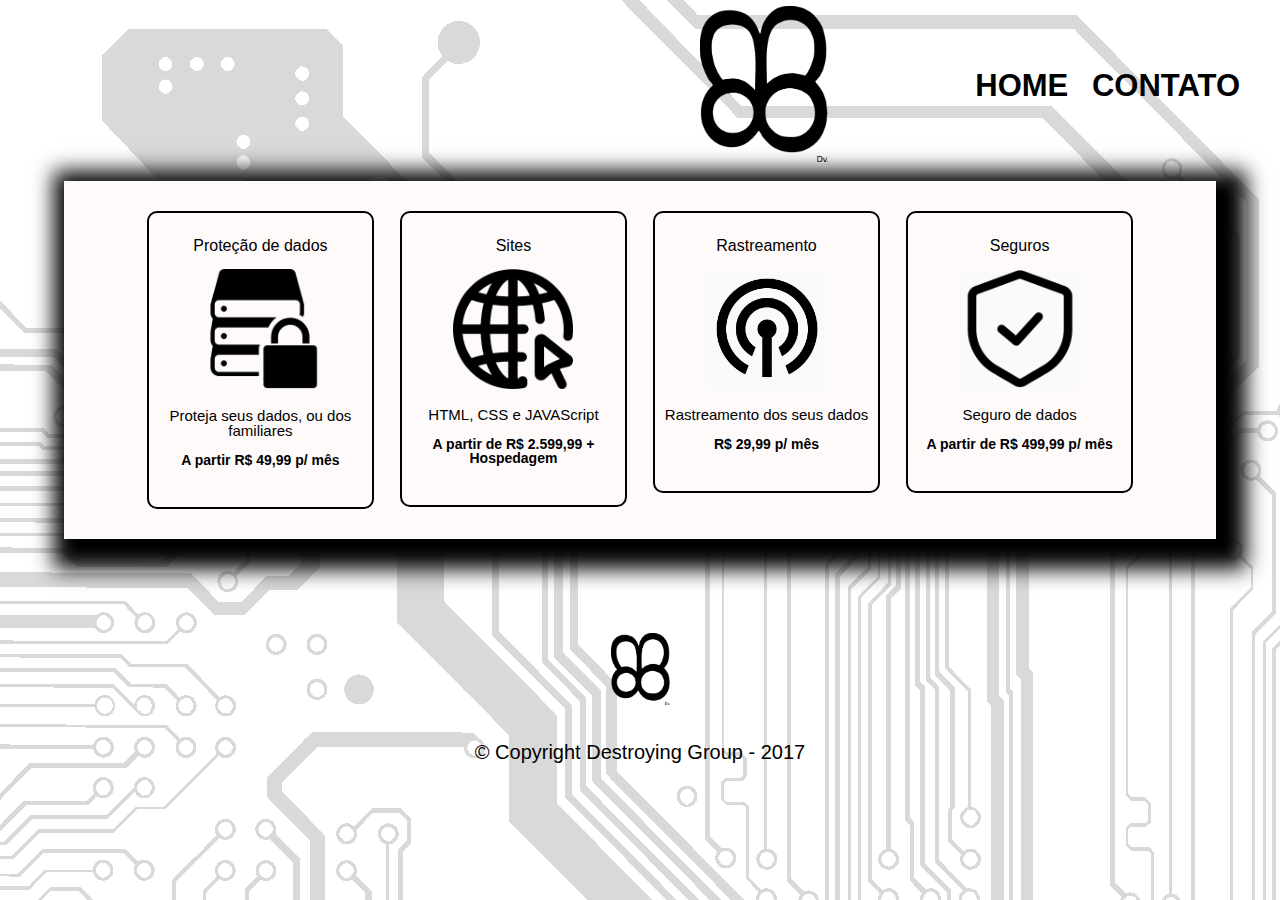
==== home.html @ 44f4e208 "upload" ====
<!DOCTYPE html>
<html lang="pt-br">
    <head>
        <meta charset="UTF-8">
        <meta name="viewport" content="width=device-width">
        <title>Inicio - Destroying Group</title>
        <link rel="stylesheet" href="reset.css">
        <link rel="stylesheet" href="home.css">
        <link rel="icon" href="img/LogoDvECSM72x.png" type="img/image/png">       
    </head>
    <body>
        <header>            
            <div>
                <a href="index.html"><img class="banner" src="img/LogoDvECSM.png"></a>
            </div>
            <nav>    
                <ul class="menu">
                    <a href="home.html">Home</a>                       
                    <a href="contato.html">Contato</a>
                </ul>
            </nav>            
        </header>
        <main>
            <ul class="produtos">
                <li>
                    <h2>Proteção de dados</h2>
                        <img src="img/segurançadedados.png">
                            <p class="produtos-descrição">Proteja seus dados, ou dos familiares</p>
                            <p class="produtos-preços">A partir R$ 49,99 p/ mês</p>
                </li>
                <li>
                    <h3>Sites</h3>
                    <img src="img/sites.png">
                        <p class="produtos-descrição">HTML, CSS e JAVAScript</p>
                        <p class="produtos-preços">A partir de R$ 2.599,99 + Hospedagem</p>
                </li>
                <li>
                    <h4>Rastreamento</h4>
                    <img src="img/rastreamento.png">
                        <p class="produtos-descrição">Rastreamento dos seus dados</p>
                        <p class="produtos-preços">R$ 29,99 p/ mês</p>
                </li>
                <li>
                    <h5>Seguros</h5>
                    <img src="img/seguros.png">
                        <p class="produtos-descrição">Seguro de dados</p>
                        <p class="produtos-preços">A partir de R$ 499,99 p/ mês</p>
                </li>
            </ul>
        </main>
        <footer>
            <ul>
                <img src="img/LogoDvECSM.png"></a>
            </ul>
            <ul>
                <a>&copy; Copyright Destroying Group - 2017</a>
            </ul>
       </footer>  
    </body>
</html>
---- home.css ----
body {
    background-image: url("img/banner-cinza.png");
    font-family: 'Segoe UI', Tahoma, Geneva, Verdana, sans-serif;
}

header {
    width: 100%;
    padding: 30px auto; 
}

nav {
    position: absolute;
    top: 70px;
    right: 40px;    
    font-size: 31px;
}

.banner {
    display: inline-flex;
    width: 10%;
    margin: 6px 700px 6px;
    padding: 0px; 
}

nav a {    
    text-transform: uppercase;
    color: black;
    text-decoration: none;
    margin: 0 0 0 15px;
    font-weight: bold;
    background-image: linear-gradient(90deg, white, rgb(0, 0, 0));
    background-repeat: no-repeat;
    background-size: 0% 3px;
    background-position: left bottom;
    cursor: pointer;
    text-decoration: none;   
}

nav a:hover {
    transition: 400ms ease;
    font-size: 26px;    
    background-size: 100% 4px;
}

nav a:active {    
    color: rgb(216, 216, 216);
}

main {
    float: center;
}

.produtos {
    background-color: rgb(255, 250, 250);
    text-align: center;
    width: 90%;
    margin: 10px auto;
    padding: 30px 20px;
    box-sizing: border-box;               
    box-shadow: 10px 10px 20px 20px rgb(0, 0, 0);
}

.produtos li {
    display: inline-block;
    text-align: center;
    width: 20%;
    vertical-align: top;
    padding: 25px 0;
    margin: 0 1%;
    border: 2px solid black;
    border-radius: 10px;
}

.produtos li:hover {
    border-color: rgb(216, 216, 216);   
    transition: 400ms; 
}

.produtos li:hover{
    font-size: 25px;    
    transition: 400ms; 
}

.produtos li:active {
    border-color: rgb(255, 255, 255);
}

.produtos h2 h3 h4 h5  {
    font-size: 20px;
    font-weight: bold;
}

.produtos img {
    width: 120px;
    margin: 15px 0;
}

.produtos-descrição {
    font-size: 15px;
    font-weight: normal;
}

.produtos-preços {
    font-size: 14px;
    font-weight: bold;
    margin: 15px 0;
}

footer {
    font-family: 'Segoe UI', Tahoma, Geneva, Verdana, sans-serif;
    text-align: center;        
    padding: 50px;
}

footer img{
    width: 5%;
    padding: 9mm 15mm;
}

footer ul a {
    color: black;
    font-style: bold;
    font-size: 20px;
    margin: 20mm;    
    border: 25mm;
}

@media screen and (max-width: 480px) {
    div .banner {        
        width: 55mm;
        margin: 0 155mm;
        padding: 10mm;     
    }
    
    .menu {
        width: 365mm;
        text-align: center;
        padding: 10mm;
    }

    h1 {
        width: 360mm;
        text-align: center;
        padding: 10mm;
    }

    a {
		width: center;
        font-size: 15mm;
	}

	nav {
		position: static;
        font-size: 4mm;
	}    

    main {
        width: 380mm;
    }

    .produtos li{
        width: 75%;        
    }

    .produtos img{
        width: 80mm;        
    }  
    
    h2, h3, h4, h5 {
        text-align: center;
        font-size: 35mm;
    }

    .produtos-descrição { 
        font-size: 15mm;
    }

    .produtos-preços {
        font-size: 15mm;
    }    

    footer {
        margin: 0 14mm;               
        width: 290mm;
        padding: 29mm;
    }

    footer img {
        width: 35mm;
        padding: 9mm;    
    }

    footer .rodape {     
        font-size: 12mm;
    }
}
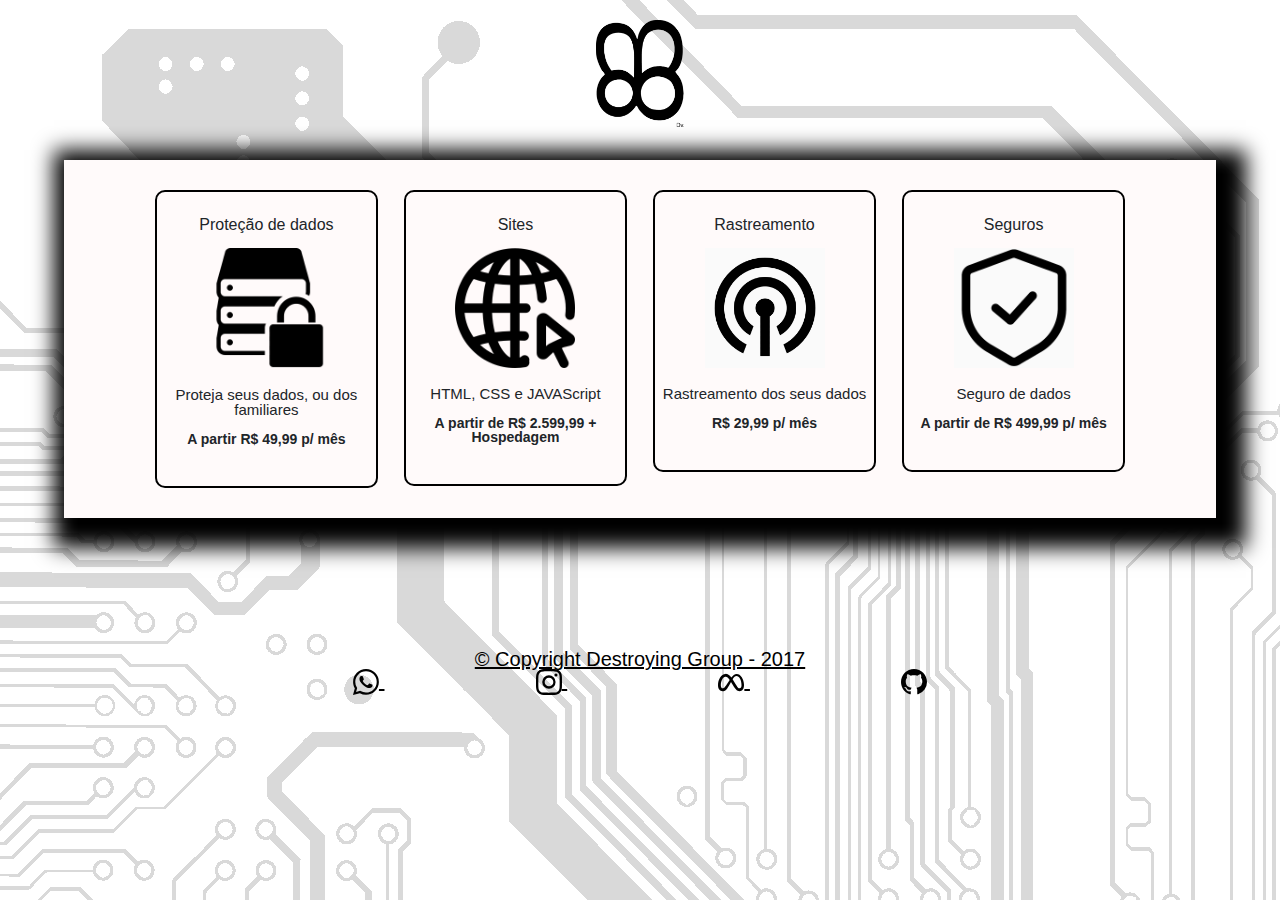
==== commit cc5c6765: "Update home.html" ====
--- a/home.html
+++ b/home.html
@@ -1,6 +1,8 @@
 <!DOCTYPE html>
 <html lang="pt-br">
     <head>
+        <link href="https://cdn.jsdelivr.net/npm/bootstrap@5.3.3/dist/css/bootstrap.min.css" rel="stylesheet" integrity="sha384-QWTKZyjpPEjISv5WaRU9OFeRpok6YctnYmDr5pNlyT2bRjXh0JMhjY6hW+ALEwIH" crossorigin="anonymous">
+        <script src="https://cdn.jsdelivr.net/npm/bootstrap@5.3.3/dist/js/bootstrap.bundle.min.js" integrity="sha384-YvpcrYf0tY3lHB60NNkmXc5s9fDVZLESaAA55NDzOxhy9GkcIdslK1eN7N6jIeHz" crossorigin="anonymous"></script>
         <meta charset="UTF-8">
         <meta name="viewport" content="width=device-width">
         <title>Inicio - Destroying Group</title>
@@ -12,13 +14,7 @@
         <header>            
             <div>
                 <a href="index.html"><img class="banner" src="img/LogoDvECSM.png"></a>
-            </div>
-            <nav>    
-                <ul class="menu">
-                    <a href="home.html">Home</a>                       
-                    <a href="contato.html">Contato</a>
-                </ul>
-            </nav>            
+            </div>           
         </header>
         <main>
             <ul class="produtos">
@@ -53,8 +49,30 @@
                 <img src="img/LogoDvECSM.png"></a>
             </ul>
             <ul>
-                <a>&copy; Copyright Destroying Group - 2017</a>
+                <a class="rodape">&copy; Copyright Destroying Group - 2017</a>
             </ul>
+            <ul class="conteiner_icons">
+                <a target=”_blank” class="icons" href="https://api.whatsapp.com/send?phone=+5551989320880&text=Ol%C3%A1%2C+Seja+Bem-Vindo%21%0ANo+que+posso+lhe+ajudar%3F%0A%0ANos+sigam+no+instagram%3A%0A+%40du.portfolio.dv%F0%9F%92%BB%EF%B8%8F">
+                    <svg xmlns="http://www.w3.org/2000/svg" width="26" height="26" fill="currentColor" class="bi bi-whatsapp" viewBox="0 0 16 16">
+                        <path d="M13.601 2.326A7.85 7.85 0 0 0 7.994 0C3.627 0 .068 3.558.064 7.926c0 1.399.366 2.76 1.057 3.965L0 16l4.204-1.102a7.9 7.9 0 0 0 3.79.965h.004c4.368 0 7.926-3.558 7.93-7.93A7.9 7.9 0 0 0 13.6 2.326zM7.994 14.521a6.6 6.6 0 0 1-3.356-.92l-.24-.144-2.494.654.666-2.433-.156-.251a6.56 6.56 0 0 1-1.007-3.505c0-3.626 2.957-6.584 6.591-6.584a6.56 6.56 0 0 1 4.66 1.931 6.56 6.56 0 0 1 1.928 4.66c-.004 3.639-2.961 6.592-6.592 6.592m3.615-4.934c-.197-.099-1.17-.578-1.353-.646-.182-.065-.315-.099-.445.099-.133.197-.513.646-.627.775-.114.133-.232.148-.43.05-.197-.1-.836-.308-1.592-.985-.59-.525-.985-1.175-1.103-1.372-.114-.198-.011-.304.088-.403.087-.088.197-.232.296-.346.1-.114.133-.198.198-.33.065-.134.034-.248-.015-.347-.05-.099-.445-1.076-.612-1.47-.16-.389-.323-.335-.445-.34-.114-.007-.247-.007-.38-.007a.73.73 0 0 0-.529.247c-.182.198-.691.677-.691 1.654s.71 1.916.81 2.049c.098.133 1.394 2.132 3.383 2.992.47.205.84.326 1.129.418.475.152.904.129 1.246.08.38-.058 1.171-.48 1.338-.943.164-.464.164-.86.114-.943-.049-.084-.182-.133-.38-.232"/>
+                    </svg>
+                </a>
+                <a target=”_blank” class="icons" href="https://www.instagram.com/du.portfolio.dv">
+                    <svg xmlns="http://www.w3.org/2000/svg" width="26" height="26" fill="currentColor" class="bi bi-instagram" viewBox="0 0 16 16">
+                        <path d="M8 0C5.829 0 5.556.01 4.703.048 3.85.088 3.269.222 2.76.42a3.9 3.9 0 0 0-1.417.923A3.9 3.9 0 0 0 .42 2.76C.222 3.268.087 3.85.048 4.7.01 5.555 0 5.827 0 8.001c0 2.172.01 2.444.048 3.297.04.852.174 1.433.372 1.942.205.526.478.972.923 1.417.444.445.89.719 1.416.923.51.198 1.09.333 1.942.372C5.555 15.99 5.827 16 8 16s2.444-.01 3.298-.048c.851-.04 1.434-.174 1.943-.372a3.9 3.9 0 0 0 1.416-.923c.445-.445.718-.891.923-1.417.197-.509.332-1.09.372-1.942C15.99 10.445 16 10.173 16 8s-.01-2.445-.048-3.299c-.04-.851-.175-1.433-.372-1.941a3.9 3.9 0 0 0-.923-1.417A3.9 3.9 0 0 0 13.24.42c-.51-.198-1.092-.333-1.943-.372C10.443.01 10.172 0 7.998 0zm-.717 1.442h.718c2.136 0 2.389.007 3.232.046.78.035 1.204.166 1.486.275.373.145.64.319.92.599s.453.546.598.92c.11.281.24.705.275 1.485.039.843.047 1.096.047 3.231s-.008 2.389-.047 3.232c-.035.78-.166 1.203-.275 1.485a2.5 2.5 0 0 1-.599.919c-.28.28-.546.453-.92.598-.28.11-.704.24-1.485.276-.843.038-1.096.047-3.232.047s-2.39-.009-3.233-.047c-.78-.036-1.203-.166-1.485-.276a2.5 2.5 0 0 1-.92-.598 2.5 2.5 0 0 1-.6-.92c-.109-.281-.24-.705-.275-1.485-.038-.843-.046-1.096-.046-3.233s.008-2.388.046-3.231c.036-.78.166-1.204.276-1.486.145-.373.319-.64.599-.92s.546-.453.92-.598c.282-.11.705-.24 1.485-.276.738-.034 1.024-.044 2.515-.045zm4.988 1.328a.96.96 0 1 0 0 1.92.96.96 0 0 0 0-1.92m-4.27 1.122a4.109 4.109 0 1 0 0 8.217 4.109 4.109 0 0 0 0-8.217m0 1.441a2.667 2.667 0 1 1 0 5.334 2.667 2.667 0 0 1 0-5.334"/>
+                    </svg>
+                </a>
+                <a target=”_blank” class="icons" href="https://www.facebook.com/du.portfolio.dv">
+                    <svg xmlns="http://www.w3.org/2000/svg" width="26" height="26" fill="currentColor" class="bi bi-meta" viewBox="0 0 16 16">
+                        <path fill-rule="evenodd" d="M8.217 5.243C9.145 3.988 10.171 3 11.483 3 13.96 3 16 6.153 16.001 9.907c0 2.29-.986 3.725-2.757 3.725-1.543 0-2.395-.866-3.924-3.424l-.667-1.123-.118-.197a55 55 0 0 0-.53-.877l-1.178 2.08c-1.673 2.925-2.615 3.541-3.923 3.541C1.086 13.632 0 12.217 0 9.973 0 6.388 1.995 3 4.598 3q.477-.001.924.122c.31.086.611.22.913.407.577.359 1.154.915 1.782 1.714m1.516 2.224q-.378-.614-.727-1.133L9 6.326c.845-1.305 1.543-1.954 2.372-1.954 1.723 0 3.102 2.537 3.102 5.653 0 1.188-.39 1.877-1.195 1.877-.773 0-1.142-.51-2.61-2.87zM4.846 4.756c.725.1 1.385.634 2.34 2.001A212 212 0 0 0 5.551 9.3c-1.357 2.126-1.826 2.603-2.581 2.603-.777 0-1.24-.682-1.24-1.9 0-2.602 1.298-5.264 2.846-5.264q.136 0 .27.018Z"/>
+                    </svg>
+                </a>
+                <a target=”_blank” class="icons" href="https://github.com/eCsmDv/">
+                    <svg xmlns="http://www.w3.org/2000/svg" width="26" height="26" fill="currentColor" class="bi bi-github" viewBox="0 0 16 16">
+                        <path d="M8 0C3.58 0 0 3.58 0 8c0 3.54 2.29 6.53 5.47 7.59.4.07.55-.17.55-.38 0-.19-.01-.82-.01-1.49-2.01.37-2.53-.49-2.69-.94-.09-.23-.48-.94-.82-1.13-.28-.15-.68-.52-.01-.53.63-.01 1.08.58 1.23.82.72 1.21 1.87.87 2.33.66.07-.52.28-.87.51-1.07-1.78-.2-3.64-.89-3.64-3.95 0-.87.31-1.59.82-2.15-.08-.2-.36-1.02.08-2.12 0 0 .67-.21 2.2.82.64-.18 1.32-.27 2-.27s1.36.09 2 .27c1.53-1.04 2.2-.82 2.2-.82.44 1.1.16 1.92.08 2.12.51.56.82 1.27.82 2.15 0 3.07-1.87 3.75-3.65 3.95.29.25.54.73.54 1.48 0 1.07-.01 1.93-.01 2.2 0 .21.15.46.55.38A8.01 8.01 0 0 0 16 8c0-4.42-3.58-8-8-8"/>
+                    </svg>
+                </a>             
+            </ul>   
        </footer>  
     </body>
-</html>+</html>
--- a/home.css
+++ b/home.css
@@ -1,3 +1,8 @@
+*{  
+    margin: 0;
+    padding: 0;
+}
+
 body {
     background-image: url("img/banner-cinza.png");
     font-family: 'Segoe UI', Tahoma, Geneva, Verdana, sans-serif;
@@ -15,11 +20,14 @@
     font-size: 31px;
 }
 
+div, img {
+    text-align: center;
+}
+
 .banner {
     display: inline-flex;
     width: 10%;
-    margin: 6px 700px 6px;
-    padding: 0px; 
+    padding: 20px; 
 }
 
 nav a {    
@@ -145,14 +153,14 @@
     }
 
     a {
-		width: center;
+	width: center;
         font-size: 15mm;
-	}
-
-	nav {
-		position: static;
+    }
+
+    nav {
+        position: static;
         font-size: 4mm;
-	}    
+    }    
 
     main {
         width: 380mm;
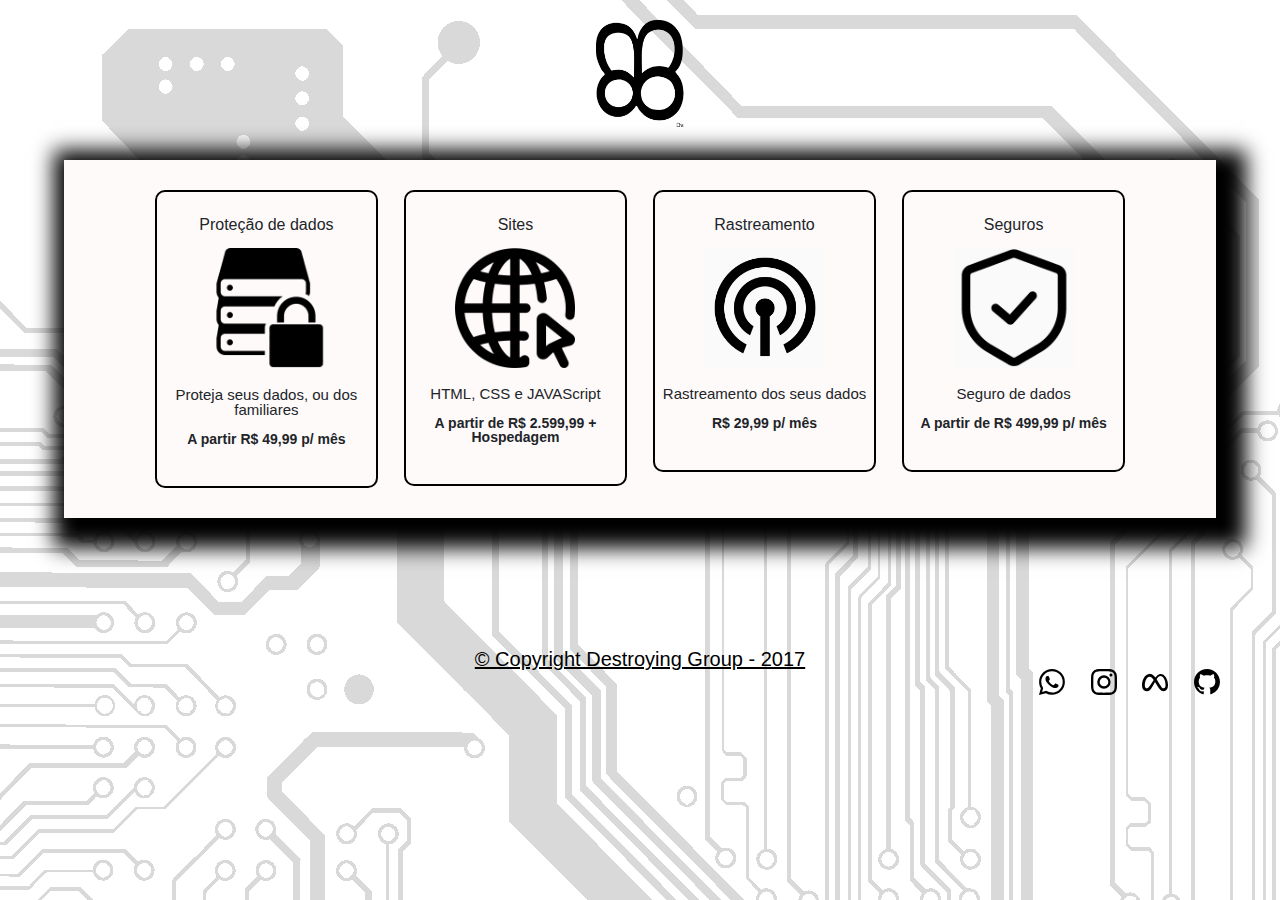
==== commit 9a3c749c: "Update home.html" ====
--- a/home.html
+++ b/home.html
@@ -14,7 +14,16 @@
         <header>            
             <div>
                 <a href="index.html"><img class="banner" src="img/LogoDvECSM.png"></a>
-            </div>           
+            </div>
+            <!--
+                <nav>  
+                    
+                    <ul class="menu">
+                        <a href="home.html">Home</a>                       
+                        <a href="contato.html">Contato</a>
+                    </ul>                
+                </nav>
+            -->  
         </header>
         <main>
             <ul class="produtos">
@@ -44,13 +53,13 @@
                 </li>
             </ul>
         </main>
-        <footer>
+            <footer>
             <ul>
                 <img src="img/LogoDvECSM.png"></a>
             </ul>
             <ul>
                 <a class="rodape">&copy; Copyright Destroying Group - 2017</a>
-            </ul>
+            </ul> 
             <ul class="conteiner_icons">
                 <a target=”_blank” class="icons" href="https://api.whatsapp.com/send?phone=+5551989320880&text=Ol%C3%A1%2C+Seja+Bem-Vindo%21%0ANo+que+posso+lhe+ajudar%3F%0A%0ANos+sigam+no+instagram%3A%0A+%40du.portfolio.dv%F0%9F%92%BB%EF%B8%8F">
                     <svg xmlns="http://www.w3.org/2000/svg" width="26" height="26" fill="currentColor" class="bi bi-whatsapp" viewBox="0 0 16 16">
--- a/home.css
+++ b/home.css
@@ -133,6 +133,16 @@
     border: 25mm;
 }
 
+.conteiner_icons {
+    text-align: right;
+}
+
+.icons {    
+    list-style-type: none;
+    text-decoration: none;    
+    margin: 10px;
+}
+
 @media screen and (max-width: 480px) {
     div .banner {        
         width: 55mm;
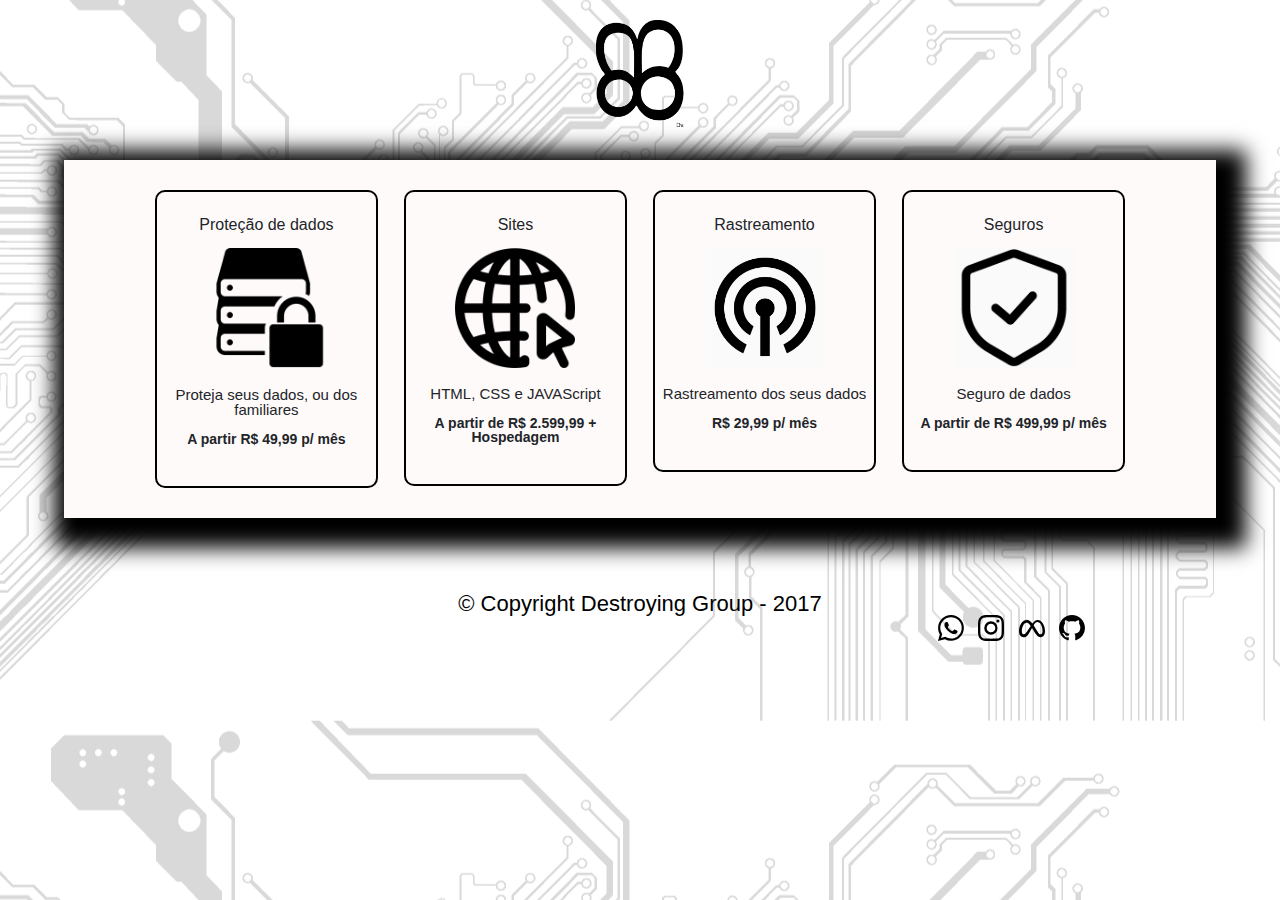
==== commit bee742b8: "Update home.html" ====
--- a/home.html
+++ b/home.html
@@ -53,34 +53,31 @@
                 </li>
             </ul>
         </main>
-            <footer>
-            <ul>
-                <img src="img/LogoDvECSM.png"></a>
-            </ul>
-            <ul>
-                <a class="rodape">&copy; Copyright Destroying Group - 2017</a>
-            </ul> 
-            <ul class="conteiner_icons">
-                <a target=”_blank” class="icons" href="https://api.whatsapp.com/send?phone=+5551989320880&text=Ol%C3%A1%2C+Seja+Bem-Vindo%21%0ANo+que+posso+lhe+ajudar%3F%0A%0ANos+sigam+no+instagram%3A%0A+%40du.portfolio.dv%F0%9F%92%BB%EF%B8%8F">
-                    <svg xmlns="http://www.w3.org/2000/svg" width="26" height="26" fill="currentColor" class="bi bi-whatsapp" viewBox="0 0 16 16">
-                        <path d="M13.601 2.326A7.85 7.85 0 0 0 7.994 0C3.627 0 .068 3.558.064 7.926c0 1.399.366 2.76 1.057 3.965L0 16l4.204-1.102a7.9 7.9 0 0 0 3.79.965h.004c4.368 0 7.926-3.558 7.93-7.93A7.9 7.9 0 0 0 13.6 2.326zM7.994 14.521a6.6 6.6 0 0 1-3.356-.92l-.24-.144-2.494.654.666-2.433-.156-.251a6.56 6.56 0 0 1-1.007-3.505c0-3.626 2.957-6.584 6.591-6.584a6.56 6.56 0 0 1 4.66 1.931 6.56 6.56 0 0 1 1.928 4.66c-.004 3.639-2.961 6.592-6.592 6.592m3.615-4.934c-.197-.099-1.17-.578-1.353-.646-.182-.065-.315-.099-.445.099-.133.197-.513.646-.627.775-.114.133-.232.148-.43.05-.197-.1-.836-.308-1.592-.985-.59-.525-.985-1.175-1.103-1.372-.114-.198-.011-.304.088-.403.087-.088.197-.232.296-.346.1-.114.133-.198.198-.33.065-.134.034-.248-.015-.347-.05-.099-.445-1.076-.612-1.47-.16-.389-.323-.335-.445-.34-.114-.007-.247-.007-.38-.007a.73.73 0 0 0-.529.247c-.182.198-.691.677-.691 1.654s.71 1.916.81 2.049c.098.133 1.394 2.132 3.383 2.992.47.205.84.326 1.129.418.475.152.904.129 1.246.08.38-.058 1.171-.48 1.338-.943.164-.464.164-.86.114-.943-.049-.084-.182-.133-.38-.232"/>
-                    </svg>
-                </a>
-                <a target=”_blank” class="icons" href="https://www.instagram.com/du.portfolio.dv">
-                    <svg xmlns="http://www.w3.org/2000/svg" width="26" height="26" fill="currentColor" class="bi bi-instagram" viewBox="0 0 16 16">
-                        <path d="M8 0C5.829 0 5.556.01 4.703.048 3.85.088 3.269.222 2.76.42a3.9 3.9 0 0 0-1.417.923A3.9 3.9 0 0 0 .42 2.76C.222 3.268.087 3.85.048 4.7.01 5.555 0 5.827 0 8.001c0 2.172.01 2.444.048 3.297.04.852.174 1.433.372 1.942.205.526.478.972.923 1.417.444.445.89.719 1.416.923.51.198 1.09.333 1.942.372C5.555 15.99 5.827 16 8 16s2.444-.01 3.298-.048c.851-.04 1.434-.174 1.943-.372a3.9 3.9 0 0 0 1.416-.923c.445-.445.718-.891.923-1.417.197-.509.332-1.09.372-1.942C15.99 10.445 16 10.173 16 8s-.01-2.445-.048-3.299c-.04-.851-.175-1.433-.372-1.941a3.9 3.9 0 0 0-.923-1.417A3.9 3.9 0 0 0 13.24.42c-.51-.198-1.092-.333-1.943-.372C10.443.01 10.172 0 7.998 0zm-.717 1.442h.718c2.136 0 2.389.007 3.232.046.78.035 1.204.166 1.486.275.373.145.64.319.92.599s.453.546.598.92c.11.281.24.705.275 1.485.039.843.047 1.096.047 3.231s-.008 2.389-.047 3.232c-.035.78-.166 1.203-.275 1.485a2.5 2.5 0 0 1-.599.919c-.28.28-.546.453-.92.598-.28.11-.704.24-1.485.276-.843.038-1.096.047-3.232.047s-2.39-.009-3.233-.047c-.78-.036-1.203-.166-1.485-.276a2.5 2.5 0 0 1-.92-.598 2.5 2.5 0 0 1-.6-.92c-.109-.281-.24-.705-.275-1.485-.038-.843-.046-1.096-.046-3.233s.008-2.388.046-3.231c.036-.78.166-1.204.276-1.486.145-.373.319-.64.599-.92s.546-.453.92-.598c.282-.11.705-.24 1.485-.276.738-.034 1.024-.044 2.515-.045zm4.988 1.328a.96.96 0 1 0 0 1.92.96.96 0 0 0 0-1.92m-4.27 1.122a4.109 4.109 0 1 0 0 8.217 4.109 4.109 0 0 0 0-8.217m0 1.441a2.667 2.667 0 1 1 0 5.334 2.667 2.667 0 0 1 0-5.334"/>
-                    </svg>
-                </a>
-                <a target=”_blank” class="icons" href="https://www.facebook.com/du.portfolio.dv">
-                    <svg xmlns="http://www.w3.org/2000/svg" width="26" height="26" fill="currentColor" class="bi bi-meta" viewBox="0 0 16 16">
-                        <path fill-rule="evenodd" d="M8.217 5.243C9.145 3.988 10.171 3 11.483 3 13.96 3 16 6.153 16.001 9.907c0 2.29-.986 3.725-2.757 3.725-1.543 0-2.395-.866-3.924-3.424l-.667-1.123-.118-.197a55 55 0 0 0-.53-.877l-1.178 2.08c-1.673 2.925-2.615 3.541-3.923 3.541C1.086 13.632 0 12.217 0 9.973 0 6.388 1.995 3 4.598 3q.477-.001.924.122c.31.086.611.22.913.407.577.359 1.154.915 1.782 1.714m1.516 2.224q-.378-.614-.727-1.133L9 6.326c.845-1.305 1.543-1.954 2.372-1.954 1.723 0 3.102 2.537 3.102 5.653 0 1.188-.39 1.877-1.195 1.877-.773 0-1.142-.51-2.61-2.87zM4.846 4.756c.725.1 1.385.634 2.34 2.001A212 212 0 0 0 5.551 9.3c-1.357 2.126-1.826 2.603-2.581 2.603-.777 0-1.24-.682-1.24-1.9 0-2.602 1.298-5.264 2.846-5.264q.136 0 .27.018Z"/>
-                    </svg>
-                </a>
-                <a target=”_blank” class="icons" href="https://github.com/eCsmDv/">
-                    <svg xmlns="http://www.w3.org/2000/svg" width="26" height="26" fill="currentColor" class="bi bi-github" viewBox="0 0 16 16">
-                        <path d="M8 0C3.58 0 0 3.58 0 8c0 3.54 2.29 6.53 5.47 7.59.4.07.55-.17.55-.38 0-.19-.01-.82-.01-1.49-2.01.37-2.53-.49-2.69-.94-.09-.23-.48-.94-.82-1.13-.28-.15-.68-.52-.01-.53.63-.01 1.08.58 1.23.82.72 1.21 1.87.87 2.33.66.07-.52.28-.87.51-1.07-1.78-.2-3.64-.89-3.64-3.95 0-.87.31-1.59.82-2.15-.08-.2-.36-1.02.08-2.12 0 0 .67-.21 2.2.82.64-.18 1.32-.27 2-.27s1.36.09 2 .27c1.53-1.04 2.2-.82 2.2-.82.44 1.1.16 1.92.08 2.12.51.56.82 1.27.82 2.15 0 3.07-1.87 3.75-3.65 3.95.29.25.54.73.54 1.48 0 1.07-.01 1.93-.01 2.2 0 .21.15.46.55.38A8.01 8.01 0 0 0 16 8c0-4.42-3.58-8-8-8"/>
-                    </svg>
-                </a>             
+            <footer class="conteiner_rodape">
+                <ul>
+                    <span class="rodape">&copy; Copyright Destroying Group - 2017</span>            
+                    <ul class="conteiner_icons">
+                    <a target=”_blank” class="icons" href="https://api.whatsapp.com/send?phone=+5551989320880&text=Ol%C3%A1%2C+Seja+Bem-Vindo%21%0ANo+que+posso+lhe+ajudar%3F%0A%0ANos+sigam+no+instagram%3A%0A+%40du.portfolio.dv%F0%9F%92%BB%EF%B8%8F">
+                        <svg xmlns="http://www.w3.org/2000/svg" width="26" height="26" fill="currentColor" class="bi bi-whatsapp" viewBox="0 0 16 16">
+                            <path d="M13.601 2.326A7.85 7.85 0 0 0 7.994 0C3.627 0 .068 3.558.064 7.926c0 1.399.366 2.76 1.057 3.965L0 16l4.204-1.102a7.9 7.9 0 0 0 3.79.965h.004c4.368 0 7.926-3.558 7.93-7.93A7.9 7.9 0 0 0 13.6 2.326zM7.994 14.521a6.6 6.6 0 0 1-3.356-.92l-.24-.144-2.494.654.666-2.433-.156-.251a6.56 6.56 0 0 1-1.007-3.505c0-3.626 2.957-6.584 6.591-6.584a6.56 6.56 0 0 1 4.66 1.931 6.56 6.56 0 0 1 1.928 4.66c-.004 3.639-2.961 6.592-6.592 6.592m3.615-4.934c-.197-.099-1.17-.578-1.353-.646-.182-.065-.315-.099-.445.099-.133.197-.513.646-.627.775-.114.133-.232.148-.43.05-.197-.1-.836-.308-1.592-.985-.59-.525-.985-1.175-1.103-1.372-.114-.198-.011-.304.088-.403.087-.088.197-.232.296-.346.1-.114.133-.198.198-.33.065-.134.034-.248-.015-.347-.05-.099-.445-1.076-.612-1.47-.16-.389-.323-.335-.445-.34-.114-.007-.247-.007-.38-.007a.73.73 0 0 0-.529.247c-.182.198-.691.677-.691 1.654s.71 1.916.81 2.049c.098.133 1.394 2.132 3.383 2.992.47.205.84.326 1.129.418.475.152.904.129 1.246.08.38-.058 1.171-.48 1.338-.943.164-.464.164-.86.114-.943-.049-.084-.182-.133-.38-.232"/>
+                        </svg>
+                    </a>
+                    <a target=”_blank” class="icons" href="https://www.instagram.com/du.portfolio.dv">
+                        <svg xmlns="http://www.w3.org/2000/svg" width="26" height="26" fill="currentColor" class="bi bi-instagram" viewBox="0 0 16 16">
+                            <path d="M8 0C5.829 0 5.556.01 4.703.048 3.85.088 3.269.222 2.76.42a3.9 3.9 0 0 0-1.417.923A3.9 3.9 0 0 0 .42 2.76C.222 3.268.087 3.85.048 4.7.01 5.555 0 5.827 0 8.001c0 2.172.01 2.444.048 3.297.04.852.174 1.433.372 1.942.205.526.478.972.923 1.417.444.445.89.719 1.416.923.51.198 1.09.333 1.942.372C5.555 15.99 5.827 16 8 16s2.444-.01 3.298-.048c.851-.04 1.434-.174 1.943-.372a3.9 3.9 0 0 0 1.416-.923c.445-.445.718-.891.923-1.417.197-.509.332-1.09.372-1.942C15.99 10.445 16 10.173 16 8s-.01-2.445-.048-3.299c-.04-.851-.175-1.433-.372-1.941a3.9 3.9 0 0 0-.923-1.417A3.9 3.9 0 0 0 13.24.42c-.51-.198-1.092-.333-1.943-.372C10.443.01 10.172 0 7.998 0zm-.717 1.442h.718c2.136 0 2.389.007 3.232.046.78.035 1.204.166 1.486.275.373.145.64.319.92.599s.453.546.598.92c.11.281.24.705.275 1.485.039.843.047 1.096.047 3.231s-.008 2.389-.047 3.232c-.035.78-.166 1.203-.275 1.485a2.5 2.5 0 0 1-.599.919c-.28.28-.546.453-.92.598-.28.11-.704.24-1.485.276-.843.038-1.096.047-3.232.047s-2.39-.009-3.233-.047c-.78-.036-1.203-.166-1.485-.276a2.5 2.5 0 0 1-.92-.598 2.5 2.5 0 0 1-.6-.92c-.109-.281-.24-.705-.275-1.485-.038-.843-.046-1.096-.046-3.233s.008-2.388.046-3.231c.036-.78.166-1.204.276-1.486.145-.373.319-.64.599-.92s.546-.453.92-.598c.282-.11.705-.24 1.485-.276.738-.034 1.024-.044 2.515-.045zm4.988 1.328a.96.96 0 1 0 0 1.92.96.96 0 0 0 0-1.92m-4.27 1.122a4.109 4.109 0 1 0 0 8.217 4.109 4.109 0 0 0 0-8.217m0 1.441a2.667 2.667 0 1 1 0 5.334 2.667 2.667 0 0 1 0-5.334"/>
+                        </svg>
+                    </a>
+                    <a target=”_blank” class="icons" href="https://www.facebook.com/du.portfolio.dv">
+                        <svg xmlns="http://www.w3.org/2000/svg" width="26" height="26" fill="currentColor" class="bi bi-meta" viewBox="0 0 16 16">
+                            <path fill-rule="evenodd" d="M8.217 5.243C9.145 3.988 10.171 3 11.483 3 13.96 3 16 6.153 16.001 9.907c0 2.29-.986 3.725-2.757 3.725-1.543 0-2.395-.866-3.924-3.424l-.667-1.123-.118-.197a55 55 0 0 0-.53-.877l-1.178 2.08c-1.673 2.925-2.615 3.541-3.923 3.541C1.086 13.632 0 12.217 0 9.973 0 6.388 1.995 3 4.598 3q.477-.001.924.122c.31.086.611.22.913.407.577.359 1.154.915 1.782 1.714m1.516 2.224q-.378-.614-.727-1.133L9 6.326c.845-1.305 1.543-1.954 2.372-1.954 1.723 0 3.102 2.537 3.102 5.653 0 1.188-.39 1.877-1.195 1.877-.773 0-1.142-.51-2.61-2.87zM4.846 4.756c.725.1 1.385.634 2.34 2.001A212 212 0 0 0 5.551 9.3c-1.357 2.126-1.826 2.603-2.581 2.603-.777 0-1.24-.682-1.24-1.9 0-2.602 1.298-5.264 2.846-5.264q.136 0 .27.018Z"/>
+                        </svg>
+                    </a>
+                    <a target=”_blank” class="icons" href="https://github.com/eCsmDv/">
+                        <svg xmlns="http://www.w3.org/2000/svg" width="26" height="26" fill="currentColor" class="bi bi-github" viewBox="0 0 16 16">
+                            <path d="M8 0C3.58 0 0 3.58 0 8c0 3.54 2.29 6.53 5.47 7.59.4.07.55-.17.55-.38 0-.19-.01-.82-.01-1.49-2.01.37-2.53-.49-2.69-.94-.09-.23-.48-.94-.82-1.13-.28-.15-.68-.52-.01-.53.63-.01 1.08.58 1.23.82.72 1.21 1.87.87 2.33.66.07-.52.28-.87.51-1.07-1.78-.2-3.64-.89-3.64-3.95 0-.87.31-1.59.82-2.15-.08-.2-.36-1.02.08-2.12 0 0 .67-.21 2.2.82.64-.18 1.32-.27 2-.27s1.36.09 2 .27c1.53-1.04 2.2-.82 2.2-.82.44 1.1.16 1.92.08 2.12.51.56.82 1.27.82 2.15 0 3.07-1.87 3.75-3.65 3.95.29.25.54.73.54 1.48 0 1.07-.01 1.93-.01 2.2 0 .21.15.46.55.38A8.01 8.01 0 0 0 16 8c0-4.42-3.58-8-8-8"/>
+                        </svg>
+                    </a>
+                </ul>              
             </ul>   
        </footer>  
     </body>
--- a/home.css
+++ b/home.css
@@ -1,16 +1,23 @@
 *{  
     margin: 0;
     padding: 0;
+    box-sizing: border-box;
+}
+
+html{
+    text-rendering: optimizeLegibility;
 }
 
 body {
     background-image: url("img/banner-cinza.png");
-    font-family: 'Segoe UI', Tahoma, Geneva, Verdana, sans-serif;
+    font-family: 'Segoe UI', Tahoma, Geneva, Verdana, sans-serif;	
+    background-size: cover;    
+    background-position: center;
 }
 
 header {
     width: 100%;
-    padding: 30px auto; 
+    padding: 30px auto;
 }
 
 nav {
@@ -84,7 +91,7 @@
     transition: 400ms; 
 }
 
-.produtos li:hover{
+.produtos li:hover {
     font-size: 25px;    
     transition: 400ms; 
 }
@@ -93,7 +100,7 @@
     border-color: rgb(255, 255, 255);
 }
 
-.produtos h2 h3 h4 h5  {
+.produtos h2 h3 h4 h5 {
     font-size: 20px;
     font-weight: bold;
 }
@@ -117,30 +124,27 @@
 footer {
     font-family: 'Segoe UI', Tahoma, Geneva, Verdana, sans-serif;
     text-align: center;        
-    padding: 50px;
-}
-
-footer img{
-    width: 5%;
-    padding: 9mm 15mm;
-}
-
-footer ul a {
+    margin-top: 75px;
+    text-decoration: none;
+}
+
+footer ul span {
     color: black;
     font-style: bold;
-    font-size: 20px;
-    margin: 20mm;    
-    border: 25mm;
+    font-size: 22px;
+    padding: 20px;
 }
 
 .conteiner_icons {
     text-align: right;
-}
-
-.icons {    
+    margin: 0px 190px;
+}
+
+.icons {
+    color: black;
     list-style-type: none;
-    text-decoration: none;    
-    margin: 10px;
+    text-decoration: none;
+    padding: 5px;
 }
 
 @media screen and (max-width: 480px) {
@@ -164,7 +168,6 @@
 
     a {
 	width: center;
-        font-size: 15mm;
     }
 
     nav {
@@ -176,11 +179,11 @@
         width: 380mm;
     }
 
-    .produtos li{
+    .produtos li {
         width: 75%;        
     }
 
-    .produtos img{
+    .produtos img {
         width: 80mm;        
     }  
     
@@ -196,19 +199,33 @@
     .produtos-preços {
         font-size: 15mm;
     }    
-
+    
     footer {
-        margin: 0 14mm;               
-        width: 290mm;
-        padding: 29mm;
-    }
-
-    footer img {
-        width: 35mm;
-        padding: 9mm;    
-    }
-
-    footer .rodape {     
-        font-size: 12mm;
-    }
-}
+        width: 100vh;
+        margin: 0 auto;
+        margin-top: 160px;
+        max-width: 800px;
+        border: 1px solid #333;
+        display: flex;
+    }
+
+    footer ul span {
+        color: black;
+        font-size: 58px;
+        text-align: center;
+        flex-direction: column;
+        margin: 0 auto;
+    }
+    
+    footer .conteiner_icons {        
+        display: flex;        
+        margin-top: 150px;
+    }
+    
+    footer svg {
+        width: 80px;
+        height: 80px;
+        padding: 2px;
+        margin: 0 70px;
+    }
+}
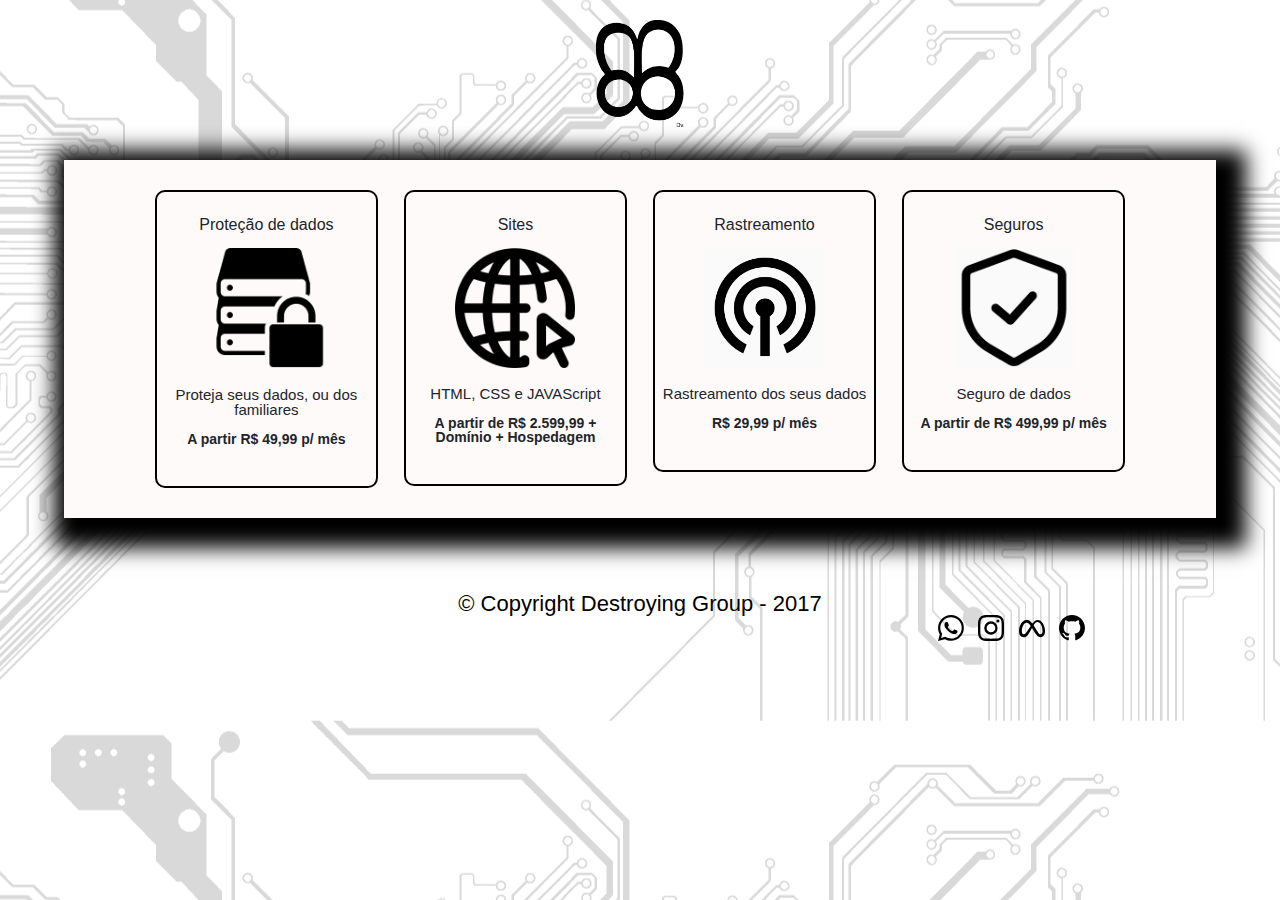
==== commit 7d6ba061: "Update home.html" ====
--- a/home.html
+++ b/home.html
@@ -37,7 +37,7 @@
                     <h3>Sites</h3>
                     <img src="img/sites.png">
                         <p class="produtos-descrição">HTML, CSS e JAVAScript</p>
-                        <p class="produtos-preços">A partir de R$ 2.599,99 + Hospedagem</p>
+                        <p class="produtos-preços">A partir de R$ 2.599,99 + Domínio + Hospedagem</p>
                 </li>
                 <li>
                     <h4>Rastreamento</h4>
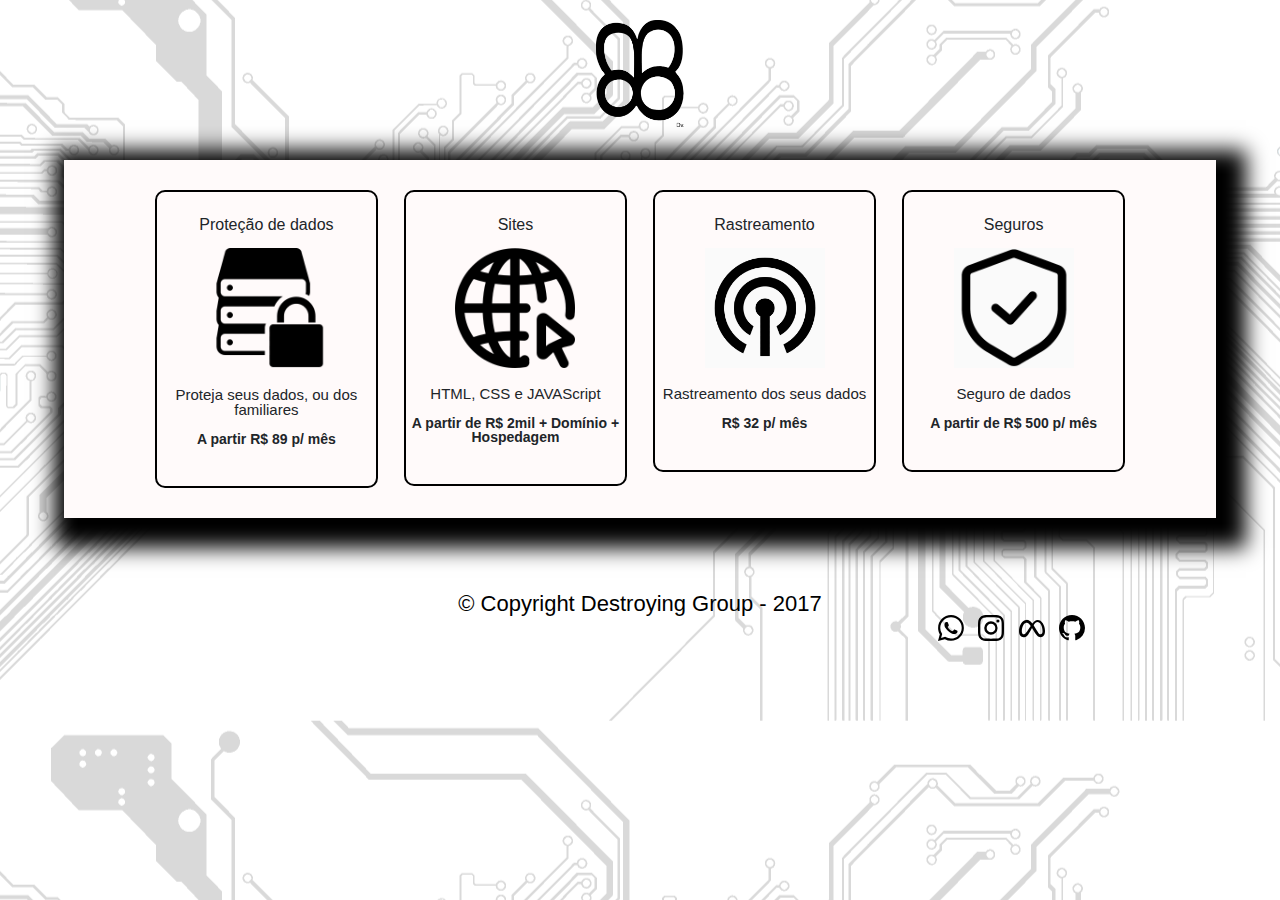
==== commit 01aa7f3d: "Update home.html" ====
--- a/home.html
+++ b/home.html
@@ -31,25 +31,25 @@
                     <h2>Proteção de dados</h2>
                         <img src="img/segurançadedados.png">
                             <p class="produtos-descrição">Proteja seus dados, ou dos familiares</p>
-                            <p class="produtos-preços">A partir R$ 49,99 p/ mês</p>
+                            <p class="produtos-preços">A partir R$ 89 p/ mês</p>
                 </li>
                 <li>
                     <h3>Sites</h3>
                     <img src="img/sites.png">
                         <p class="produtos-descrição">HTML, CSS e JAVAScript</p>
-                        <p class="produtos-preços">A partir de R$ 2.599,99 + Domínio + Hospedagem</p>
+                        <p class="produtos-preços">A partir de R$ 2mil + Domínio + Hospedagem</p>
                 </li>
                 <li>
                     <h4>Rastreamento</h4>
                     <img src="img/rastreamento.png">
                         <p class="produtos-descrição">Rastreamento dos seus dados</p>
-                        <p class="produtos-preços">R$ 29,99 p/ mês</p>
+                        <p class="produtos-preços">R$ 32 p/ mês</p>
                 </li>
                 <li>
                     <h5>Seguros</h5>
                     <img src="img/seguros.png">
                         <p class="produtos-descrição">Seguro de dados</p>
-                        <p class="produtos-preços">A partir de R$ 499,99 p/ mês</p>
+                        <p class="produtos-preços">A partir de R$ 500 p/ mês</p>
                 </li>
             </ul>
         </main>
